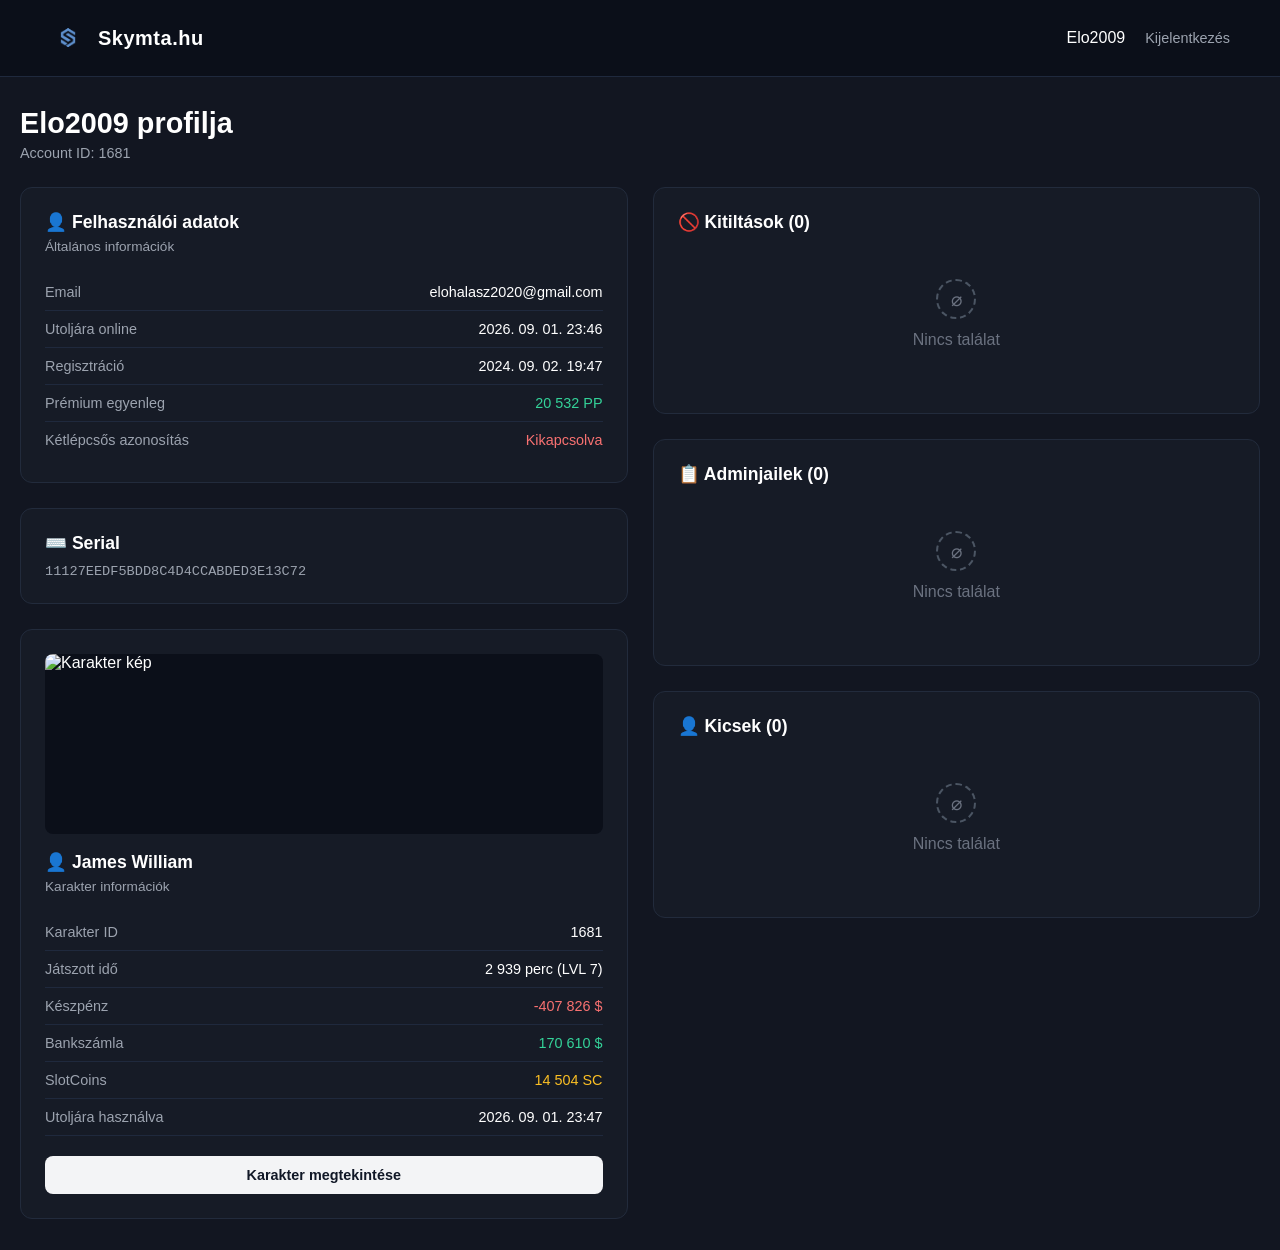
==== profil.html @ 85b5fdb9 "Create profil.html" ====
<!DOCTYPE html>
<html lang="hu">
<head>
    <meta charset="UTF-8">
    <meta name="viewport" content="width=device-width, initial-scale=1.0">
    <title>SkymTA - Profil</title>
    <style>
        * {
            margin: 0;
            padding: 0;
            box-sizing: border-box;
            font-family: 'Segoe UI', Tahoma, Geneva, Verdana, sans-serif;
        }

        body {
            background-color: #121621;
            color: #ffffff;
            min-height: 100vh;
            display: flex;
            flex-direction: column;
        }

        header {
            display: flex;
            justify-content: space-between;
            align-items: center;
            padding: 20px 50px;
            background-color: rgba(11, 15, 25, 0.95);
            border-bottom: 1px solid #1f293d;
        }

        .logo-container {
            display: flex;
            align-items: center;
            gap: 12px;
            text-decoration: none;
        }

        .logo-img {
            max-height: 36px;
            width: auto;
            display: block;
        }

        .logo-text {
            font-size: 1.25rem;
            font-weight: 700;
            color: #ffffff;
            letter-spacing: 0.5px;
        }

        .nav-right {
            display: flex;
            align-items: center;
            gap: 20px;
        }

        .nav-right a {
            color: #9ca3af;
            text-decoration: none;
            font-size: 0.9rem;
            transition: color 0.2s;
        }

        .nav-right a:hover {
            color: #ffffff;
        }

        .main-container {
            max-width: 1300px;
            margin: 30px auto;
            padding: 0 20px;
            width: 100%;
        }

        .profile-title {
            margin-bottom: 25px;
        }

        .profile-title h1 {
            font-size: 1.8rem;
            font-weight: 700;
            color: #ffffff;
            margin-bottom: 4px;
        }

        .profile-title span {
            font-size: 0.9rem;
            color: #9ca3af;
        }

        .grid-layout {
            display: grid;
            grid-template-columns: 1fr 1fr;
            gap: 25px;
        }

        .card {
            background-color: #161b26;
            border: 1px solid #222b3c;
            border-radius: 12px;
            padding: 24px;
        }

        .card-header {
            display: flex;
            align-items: center;
            gap: 10px;
            font-size: 1.1rem;
            font-weight: 600;
            color: #ffffff;
            margin-bottom: 6px;
        }

        .card-sub {
            font-size: 0.85rem;
            color: #9ca3af;
            margin-bottom: 20px;
        }

        .info-row {
            display: flex;
            justify-content: space-between;
            align-items: center;
            padding: 10px 0;
            border-bottom: 1px solid #1f293d;
            font-size: 0.9rem;
        }

        .info-row:last-child {
            border-bottom: none;
        }

        .info-label {
            color: #9ca3af;
        }

        .info-value {
            color: #ffffff;
            font-weight: 500;
        }

        .info-value.green {
            color: #34d399;
        }

        .info-value.red {
            color: #f87171;
        }

        /* Üres szekciók stílusa (Nincs találat) */
        .empty-content {
            display: flex;
            flex-direction: column;
            align-items: center;
            justify-content: center;
            padding: 40px 0;
            color: #6b7280;
            gap: 12px;
        }

        .empty-icon {
            width: 40px;
            height: 40px;
            border: 2px dashed #4b5563;
            border-radius: 50%;
            display: flex;
            align-items: center;
            justify-content: center;
            font-size: 1.2rem;
        }

        /* Karakter kép doboz */
        .char-img-container {
            width: 100%;
            height: 180px;
            border-radius: 8px;
            overflow: hidden;
            margin-bottom: 18px;
            background-color: #0b0f19;
        }

        .char-img-container img {
            width: 100%;
            height: 100%;
            object-fit: cover;
        }

        .btn-action {
            display: block;
            width: 100%;
            background-color: #f3f4f6;
            color: #111827;
            text-align: center;
            padding: 11px;
            border-radius: 8px;
            text-decoration: none;
            font-weight: 600;
            font-size: 0.9rem;
            margin-top: 20px;
            transition: background-color 0.2s;
        }

        .btn-action:hover {
            background-color: #ffffff;
        }
    </style>
</head>
<body>

    <header>
        <a href="index.html" class="logo-container">
            <img src="Skymta.png" alt="SkymTA Logo" class="logo-img">
            <span class="logo-text">Skymta.hu</span>
        </a>
        <div class="nav-right">
            <span>Elo2009</span>
            <a href="ucp.html">Kijelentkezés</a>
        </div>
    </header>

    <div class="main-container">
        <div class="profile-title">
            <h1>Elo2009 profilja</h1>
            <span>Account ID: 1681</span>
        </div>

        <div class="grid-layout">
            <!-- Bal oszlop: Felhasználói adatok & Serial & Karakter -->
            <div style="display: flex; flex-direction: column; gap: 25px;">
                
                <!-- Felhasználói adatok -->
                <div class="card">
                    <div class="card-header">
                        👤 Felhasználói adatok
                    </div>
                    <div class="card-sub">Általános információk</div>
                    
                    <div class="info-row">
                        <span class="info-label">Email</span>
                        <span class="info-value">elohalasz2020@gmail.com</span>
                    </div>
                    <div class="info-row">
                        <span class="info-label">Utoljára online</span>
                        <span class="info-value">2026. 09. 01. 23:46</span>
                    </div>
                    <div class="info-row">
                        <span class="info-label">Regisztráció</span>
                        <span class="info-value">2024. 09. 02. 19:47</span>
                    </div>
                    <div class="info-row">
                        <span class="info-label">Prémium egyenleg</span>
                        <span class="info-value green">20 532 PP</span>
                    </div>
                    <div class="info-row">
                        <span class="info-label">Kétlépcsős azonosítás</span>
                        <span class="info-value red">Kikapcsolva</span>
                    </div>
                </div>

                <!-- Serial -->
                <div class="card">
                    <div class="card-header">
                        ⌨️ Serial
                    </div>
                    <div style="margin-top: 10px; font-family: monospace; font-size: 0.85rem; color: #9ca3af; word-break: break-all;">
                        11127EEDF5BDD8C4D4CCABDED3E13C72
                    </div>
                </div>

                <!-- Karakter Kártya -->
                <div class="card">
                    <div class="char-img-container">
                        <img src="karakter.png" alt="Karakter kép">
                    </div>
                    <div class="card-header">
                        👤 James William
                    </div>
                    <div class="card-sub">Karakter információk</div>

                    <div class="info-row">
                        <span class="info-label">Karakter ID</span>
                        <span class="info-value">1681</span>
                    </div>
                    <div class="info-row">
                        <span class="info-label">Játszott idő</span>
                        <span class="info-value">2 939 perc (LVL 7)</span>
                    </div>
                    <div class="info-row">
                        <span class="info-label">Készpénz</span>
                        <span class="info-value red">-407 826 $</span>
                    </div>
                    <div class="info-row">
                        <span class="info-label">Bankszámla</span>
                        <span class="info-value green">170 610 $</span>
                    </div>
                    <div class="info-row">
                        <span class="info-label">SlotCoins</span>
                        <span class="info-value" style="color: #fbbf24;">14 504 SC</span>
                    </div>
                    <div class="info-row">
                        <span class="info-label">Utoljára használva</span>
                        <span class="info-value">2026. 09. 01. 23:47</span>
                    </div>

                    <a href="#" class="btn-action">Karakter megtekintése</a>
                </div>

            </div>

            <!-- Jobb oszlop: Kitiltások, Adminjailek, Kicsek -->
            <div style="display: flex; flex-direction: column; gap: 25px;">
                
                <!-- Kitiltások -->
                <div class="card">
                    <div class="card-header">
                        🚫 Kitiltások (0)
                    </div>
                    <div class="empty-content">
                        <div class="empty-icon">⌀</div>
                        <span>Nincs találat</span>
                    </div>
                </div>

                <!-- Adminjailek -->
                <div class="card">
                    <div class="card-header">
                        📋 Adminjailek (0)
                    </div>
                    <div class="empty-content">
                        <div class="empty-icon">⌀</div>
                        <span>Nincs találat</span>
                    </div>
                </div>

                <!-- Kicsek -->
                <div class="card">
                    <div class="card-header">
                        👤 Kicsek (0)
                    </div>
                    <div class="empty-content">
                        <div class="empty-icon">⌀</div>
                        <span>Nincs találat</span>
                    </div>
                </div>

            </div>
        </div>
    </div>

</body>
</html>
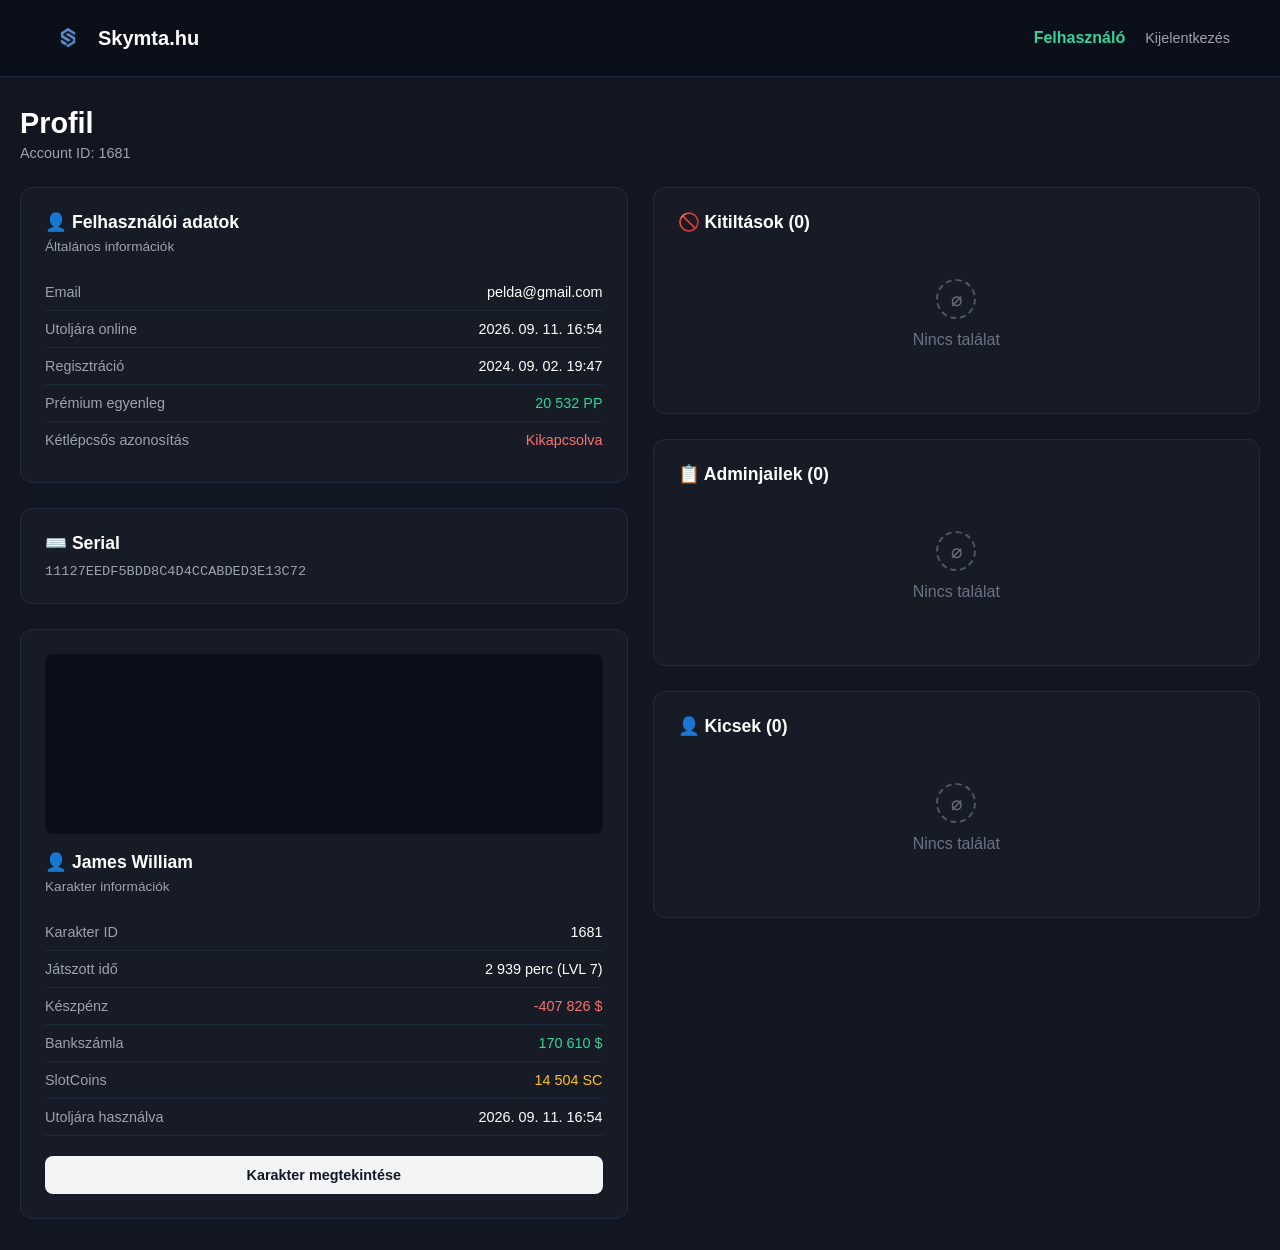
==== commit 01ce4a11: "Update profil.html" ====
--- a/profil.html
+++ b/profil.html
@@ -5,205 +5,39 @@
     <meta name="viewport" content="width=device-width, initial-scale=1.0">
     <title>SkymTA - Profil</title>
     <style>
-        * {
-            margin: 0;
-            padding: 0;
-            box-sizing: border-box;
-            font-family: 'Segoe UI', Tahoma, Geneva, Verdana, sans-serif;
-        }
-
-        body {
-            background-color: #121621;
-            color: #ffffff;
-            min-height: 100vh;
-            display: flex;
-            flex-direction: column;
-        }
-
+        * { margin: 0; padding: 0; box-sizing: border-box; font-family: 'Segoe UI', Tahoma, Geneva, Verdana, sans-serif; }
+        body { background-color: #121621; color: #ffffff; min-height: 100vh; display: flex; flex-direction: column; }
         header {
-            display: flex;
-            justify-content: space-between;
-            align-items: center;
-            padding: 20px 50px;
-            background-color: rgba(11, 15, 25, 0.95);
+            display: flex; justify-content: space-between; align-items: center;
+            padding: 20px 50px; background-color: rgba(11, 15, 25, 0.95);
             border-bottom: 1px solid #1f293d;
         }
-
-        .logo-container {
-            display: flex;
-            align-items: center;
-            gap: 12px;
-            text-decoration: none;
-        }
-
-        .logo-img {
-            max-height: 36px;
-            width: auto;
-            display: block;
-        }
-
-        .logo-text {
-            font-size: 1.25rem;
-            font-weight: 700;
-            color: #ffffff;
-            letter-spacing: 0.5px;
-        }
-
-        .nav-right {
-            display: flex;
-            align-items: center;
-            gap: 20px;
-        }
-
-        .nav-right a {
-            color: #9ca3af;
-            text-decoration: none;
-            font-size: 0.9rem;
-            transition: color 0.2s;
-        }
-
-        .nav-right a:hover {
-            color: #ffffff;
-        }
-
-        .main-container {
-            max-width: 1300px;
-            margin: 30px auto;
-            padding: 0 20px;
-            width: 100%;
-        }
-
-        .profile-title {
-            margin-bottom: 25px;
-        }
-
-        .profile-title h1 {
-            font-size: 1.8rem;
-            font-weight: 700;
-            color: #ffffff;
-            margin-bottom: 4px;
-        }
-
-        .profile-title span {
-            font-size: 0.9rem;
-            color: #9ca3af;
-        }
-
-        .grid-layout {
-            display: grid;
-            grid-template-columns: 1fr 1fr;
-            gap: 25px;
-        }
-
-        .card {
-            background-color: #161b26;
-            border: 1px solid #222b3c;
-            border-radius: 12px;
-            padding: 24px;
-        }
-
-        .card-header {
-            display: flex;
-            align-items: center;
-            gap: 10px;
-            font-size: 1.1rem;
-            font-weight: 600;
-            color: #ffffff;
-            margin-bottom: 6px;
-        }
-
-        .card-sub {
-            font-size: 0.85rem;
-            color: #9ca3af;
-            margin-bottom: 20px;
-        }
-
-        .info-row {
-            display: flex;
-            justify-content: space-between;
-            align-items: center;
-            padding: 10px 0;
-            border-bottom: 1px solid #1f293d;
-            font-size: 0.9rem;
-        }
-
-        .info-row:last-child {
-            border-bottom: none;
-        }
-
-        .info-label {
-            color: #9ca3af;
-        }
-
-        .info-value {
-            color: #ffffff;
-            font-weight: 500;
-        }
-
-        .info-value.green {
-            color: #34d399;
-        }
-
-        .info-value.red {
-            color: #f87171;
-        }
-
-        /* Üres szekciók stílusa (Nincs találat) */
-        .empty-content {
-            display: flex;
-            flex-direction: column;
-            align-items: center;
-            justify-content: center;
-            padding: 40px 0;
-            color: #6b7280;
-            gap: 12px;
-        }
-
-        .empty-icon {
-            width: 40px;
-            height: 40px;
-            border: 2px dashed #4b5563;
-            border-radius: 50%;
-            display: flex;
-            align-items: center;
-            justify-content: center;
-            font-size: 1.2rem;
-        }
-
-        /* Karakter kép doboz */
-        .char-img-container {
-            width: 100%;
-            height: 180px;
-            border-radius: 8px;
-            overflow: hidden;
-            margin-bottom: 18px;
-            background-color: #0b0f19;
-        }
-
-        .char-img-container img {
-            width: 100%;
-            height: 100%;
-            object-fit: cover;
-        }
-
-        .btn-action {
-            display: block;
-            width: 100%;
-            background-color: #f3f4f6;
-            color: #111827;
-            text-align: center;
-            padding: 11px;
-            border-radius: 8px;
-            text-decoration: none;
-            font-weight: 600;
-            font-size: 0.9rem;
-            margin-top: 20px;
-            transition: background-color 0.2s;
-        }
-
-        .btn-action:hover {
-            background-color: #ffffff;
-        }
+        .logo-container { display: flex; align-items: center; gap: 12px; text-decoration: none; }
+        .logo-img { max-height: 36px; width: auto; display: block; }
+        .logo-text { font-size: 1.25rem; font-weight: 700; color: #ffffff; }
+        .nav-right { display: flex; align-items: center; gap: 20px; }
+        .nav-right a { color: #9ca3af; text-decoration: none; font-size: 0.9rem; }
+        .nav-right a:hover { color: #ffffff; }
+        .main-container { max-width: 1300px; margin: 30px auto; padding: 0 20px; width: 100%; }
+        .profile-title { margin-bottom: 25px; }
+        .profile-title h1 { font-size: 1.8rem; font-weight: 700; margin-bottom: 4px; }
+        .profile-title span { font-size: 0.9rem; color: #9ca3af; }
+        .grid-layout { display: grid; grid-template-columns: 1fr 1fr; gap: 25px; }
+        .card { background-color: #161b26; border: 1px solid #222b3c; border-radius: 12px; padding: 24px; }
+        .card-header { display: flex; align-items: center; gap: 10px; font-size: 1.1rem; font-weight: 600; margin-bottom: 6px; }
+        .card-sub { font-size: 0.85rem; color: #9ca3af; margin-bottom: 20px; }
+        .info-row { display: flex; justify-content: space-between; align-items: center; padding: 10px 0; border-bottom: 1px solid #1f293d; font-size: 0.9rem; }
+        .info-row:last-child { border-bottom: none; }
+        .info-label { color: #9ca3af; }
+        .info-value { font-weight: 500; }
+        .info-value.green { color: #34d399; }
+        .info-value.red { color: #f87171; }
+        .empty-content { display: flex; flex-direction: column; align-items: center; justify-content: center; padding: 40px 0; color: #6b7280; gap: 12px; }
+        .empty-icon { width: 40px; height: 40px; border: 2px dashed #4b5563; border-radius: 50%; display: flex; align-items: center; justify-content: center; font-size: 1.2rem; }
+        .char-img-container { width: 100%; height: 180px; border-radius: 8px; overflow: hidden; margin-bottom: 18px; background-color: #0b0f19; }
+        .char-img-container img { width: 100%; height: 100%; object-fit: cover; }
+        .btn-action { display: block; width: 100%; background-color: #f3f4f6; color: #111827; text-align: center; padding: 11px; border-radius: 8px; text-decoration: none; font-weight: 600; font-size: 0.9rem; margin-top: 20px; }
+        .btn-action:hover { background-color: #ffffff; }
     </style>
 </head>
 <body>
@@ -214,139 +48,79 @@
             <span class="logo-text">Skymta.hu</span>
         </a>
         <div class="nav-right">
-            <span>Elo2009</span>
+            <!-- Itt is dinamikusan megjelenik a bejelentkezett név -->
+            <span id="headerUsername" style="color: #34d399; font-weight: 600;">Felhasználó</span>
             <a href="ucp.html">Kijelentkezés</a>
         </div>
     </header>
 
     <div class="main-container">
         <div class="profile-title">
-            <h1>Elo2009 profilja</h1>
+            <h1 id="profileTitleName">Profil</h1>
             <span>Account ID: 1681</span>
         </div>
 
         <div class="grid-layout">
-            <!-- Bal oszlop: Felhasználói adatok & Serial & Karakter -->
+            <!-- Bal oszlop -->
             <div style="display: flex; flex-direction: column; gap: 25px;">
-                
-                <!-- Felhasználói adatok -->
                 <div class="card">
-                    <div class="card-header">
-                        👤 Felhasználói adatok
-                    </div>
+                    <div class="card-header">👤 Felhasználói adatok</div>
                     <div class="card-sub">Általános információk</div>
-                    
-                    <div class="info-row">
-                        <span class="info-label">Email</span>
-                        <span class="info-value">elohalasz2020@gmail.com</span>
-                    </div>
-                    <div class="info-row">
-                        <span class="info-label">Utoljára online</span>
-                        <span class="info-value">2026. 09. 01. 23:46</span>
-                    </div>
-                    <div class="info-row">
-                        <span class="info-label">Regisztráció</span>
-                        <span class="info-value">2024. 09. 02. 19:47</span>
-                    </div>
-                    <div class="info-row">
-                        <span class="info-label">Prémium egyenleg</span>
-                        <span class="info-value green">20 532 PP</span>
-                    </div>
-                    <div class="info-row">
-                        <span class="info-label">Kétlépcsős azonosítás</span>
-                        <span class="info-value red">Kikapcsolva</span>
-                    </div>
+                    <div class="info-row"><span class="info-label">Email</span><span class="info-value">pelda@gmail.com</span></div>
+                    <div class="info-row"><span class="info-label">Utoljára online</span><span class="info-value">2026. 09. 11. 16:54</span></div>
+                    <div class="info-row"><span class="info-label">Regisztráció</span><span class="info-value">2024. 09. 02. 19:47</span></div>
+                    <div class="info-row"><span class="info-label">Prémium egyenleg</span><span class="info-value green">20 532 PP</span></div>
+                    <div class="info-row"><span class="info-label">Kétlépcsős azonosítás</span><span class="info-value red">Kikapcsolva</span></div>
                 </div>
 
-                <!-- Serial -->
                 <div class="card">
-                    <div class="card-header">
-                        ⌨️ Serial
-                    </div>
+                    <div class="card-header">⌨️ Serial</div>
                     <div style="margin-top: 10px; font-family: monospace; font-size: 0.85rem; color: #9ca3af; word-break: break-all;">
                         11127EEDF5BDD8C4D4CCABDED3E13C72
                     </div>
                 </div>
 
-                <!-- Karakter Kártya -->
                 <div class="card">
                     <div class="char-img-container">
-                        <img src="karakter.png" alt="Karakter kép">
+                        <img src="karakter.png" alt="Karakter kép" onerror="this.style.display='none'">
                     </div>
-                    <div class="card-header">
-                        👤 James William
-                    </div>
+                    <div class="card-header">👤 James William</div>
                     <div class="card-sub">Karakter információk</div>
-
-                    <div class="info-row">
-                        <span class="info-label">Karakter ID</span>
-                        <span class="info-value">1681</span>
-                    </div>
-                    <div class="info-row">
-                        <span class="info-label">Játszott idő</span>
-                        <span class="info-value">2 939 perc (LVL 7)</span>
-                    </div>
-                    <div class="info-row">
-                        <span class="info-label">Készpénz</span>
-                        <span class="info-value red">-407 826 $</span>
-                    </div>
-                    <div class="info-row">
-                        <span class="info-label">Bankszámla</span>
-                        <span class="info-value green">170 610 $</span>
-                    </div>
-                    <div class="info-row">
-                        <span class="info-label">SlotCoins</span>
-                        <span class="info-value" style="color: #fbbf24;">14 504 SC</span>
-                    </div>
-                    <div class="info-row">
-                        <span class="info-label">Utoljára használva</span>
-                        <span class="info-value">2026. 09. 01. 23:47</span>
-                    </div>
-
+                    <div class="info-row"><span class="info-label">Karakter ID</span><span class="info-value">1681</span></div>
+                    <div class="info-row"><span class="info-label">Játszott idő</span><span class="info-value">2 939 perc (LVL 7)</span></div>
+                    <div class="info-row"><span class="info-label">Készpénz</span><span class="info-value red">-407 826 $</span></div>
+                    <div class="info-row"><span class="info-label">Bankszámla</span><span class="info-value green">170 610 $</span></div>
+                    <div class="info-row"><span class="info-label">SlotCoins</span><span class="info-value" style="color: #fbbf24;">14 504 SC</span></div>
+                    <div class="info-row"><span class="info-label">Utoljára használva</span><span class="info-value">2026. 09. 11. 16:54</span></div>
                     <a href="#" class="btn-action">Karakter megtekintése</a>
                 </div>
-
             </div>
 
-            <!-- Jobb oszlop: Kitiltások, Adminjailek, Kicsek -->
+            <!-- Jobb oszlop -->
             <div style="display: flex; flex-direction: column; gap: 25px;">
-                
-                <!-- Kitiltások -->
                 <div class="card">
-                    <div class="card-header">
-                        🚫 Kitiltások (0)
-                    </div>
-                    <div class="empty-content">
-                        <div class="empty-icon">⌀</div>
-                        <span>Nincs találat</span>
-                    </div>
+                    <div class="card-header">🚫 Kitiltások (0)</div>
+                    <div class="empty-content"><div class="empty-icon">⌀</div><span>Nincs találat</span></div>
                 </div>
-
-                <!-- Adminjailek -->
                 <div class="card">
-                    <div class="card-header">
-                        📋 Adminjailek (0)
-                    </div>
-                    <div class="empty-content">
-                        <div class="empty-icon">⌀</div>
-                        <span>Nincs találat</span>
-                    </div>
+                    <div class="card-header">📋 Adminjailek (0)</div>
+                    <div class="empty-content"><div class="empty-icon">⌀</div><span>Nincs találat</span></div>
                 </div>
-
-                <!-- Kicsek -->
                 <div class="card">
-                    <div class="card-header">
-                        👤 Kicsek (0)
-                    </div>
-                    <div class="empty-content">
-                        <div class="empty-icon">⌀</div>
-                        <span>Nincs találat</span>
-                    </div>
+                    <div class="card-header">👤 Kicsek (0)</div>
+                    <div class="empty-content"><div class="empty-icon">⌀</div><span>Nincs találat</span></div>
                 </div>
-
             </div>
         </div>
     </div>
 
+    <script>
+        // Betöltéskor kiolvassuk a mentett nevet, amit a bejelentkezésnél beírtak
+        const savedUser = localStorage.getItem("skymta_user");
+        if (savedUser) {
+            document.getElementById("headerUsername").innerText = savedUser;
+            document.getElementById("profileTitleName").innerText = savedUser + " profilja";
+        }
+    </script>
 </body>
 </html>
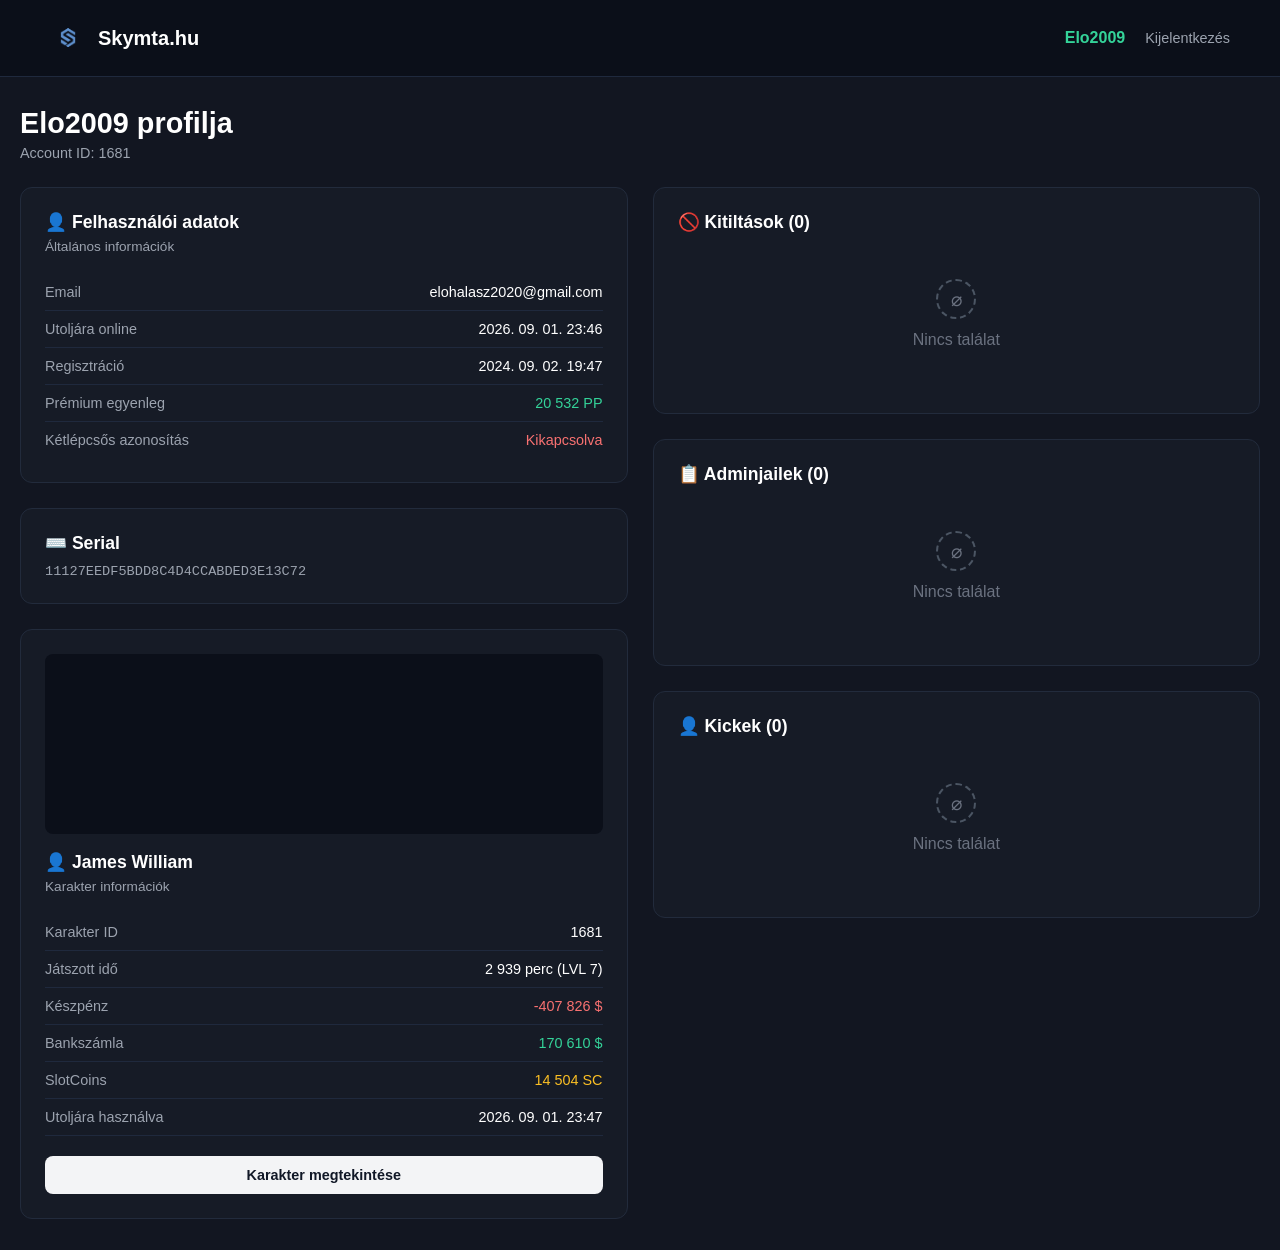
==== commit 14fcbe7a: "Update profil.html" ====
--- a/profil.html
+++ b/profil.html
@@ -48,7 +48,6 @@
             <span class="logo-text">Skymta.hu</span>
         </a>
         <div class="nav-right">
-            <!-- Itt is dinamikusan megjelenik a bejelentkezett név -->
             <span id="headerUsername" style="color: #34d399; font-weight: 600;">Felhasználó</span>
             <a href="ucp.html">Kijelentkezés</a>
         </div>
@@ -57,7 +56,7 @@
     <div class="main-container">
         <div class="profile-title">
             <h1 id="profileTitleName">Profil</h1>
-            <span>Account ID: 1681</span>
+            <span id="accountIdText">Account ID: 1681</span>
         </div>
 
         <div class="grid-layout">
@@ -66,16 +65,16 @@
                 <div class="card">
                     <div class="card-header">👤 Felhasználói adatok</div>
                     <div class="card-sub">Általános információk</div>
-                    <div class="info-row"><span class="info-label">Email</span><span class="info-value">pelda@gmail.com</span></div>
-                    <div class="info-row"><span class="info-label">Utoljára online</span><span class="info-value">2026. 09. 11. 16:54</span></div>
-                    <div class="info-row"><span class="info-label">Regisztráció</span><span class="info-value">2024. 09. 02. 19:47</span></div>
-                    <div class="info-row"><span class="info-label">Prémium egyenleg</span><span class="info-value green">20 532 PP</span></div>
-                    <div class="info-row"><span class="info-label">Kétlépcsős azonosítás</span><span class="info-value red">Kikapcsolva</span></div>
+                    <div class="info-row"><span class="info-label">Email</span><span class="info-value" id="valEmail">elohalasz2020@gmail.com</span></div>
+                    <div class="info-row"><span class="info-label">Utoljára online</span><span class="info-value" id="valLastOnline">2026. 09. 01. 23:46</span></div>
+                    <div class="info-row"><span class="info-label">Regisztráció</span><span class="info-value" id="valReg">2024. 09. 02. 19:47</span></div>
+                    <div class="info-row"><span class="info-label">Prémium egyenleg</span><span class="info-value green" id="valPp">20 532 PP</span></div>
+                    <div class="info-row"><span class="info-label">Kétlépcsős azonosítás</span><span class="info-value red" id="val2fa">Kikapcsolva</span></div>
                 </div>
 
                 <div class="card">
                     <div class="card-header">⌨️ Serial</div>
-                    <div style="margin-top: 10px; font-family: monospace; font-size: 0.85rem; color: #9ca3af; word-break: break-all;">
+                    <div id="valSerial" style="margin-top: 10px; font-family: monospace; font-size: 0.85rem; color: #9ca3af; word-break: break-all;">
                         11127EEDF5BDD8C4D4CCABDED3E13C72
                     </div>
                 </div>
@@ -84,14 +83,14 @@
                     <div class="char-img-container">
                         <img src="karakter.png" alt="Karakter kép" onerror="this.style.display='none'">
                     </div>
-                    <div class="card-header">👤 James William</div>
+                    <div class="card-header" id="valCharName">👤 James William</div>
                     <div class="card-sub">Karakter információk</div>
-                    <div class="info-row"><span class="info-label">Karakter ID</span><span class="info-value">1681</span></div>
-                    <div class="info-row"><span class="info-label">Játszott idő</span><span class="info-value">2 939 perc (LVL 7)</span></div>
-                    <div class="info-row"><span class="info-label">Készpénz</span><span class="info-value red">-407 826 $</span></div>
-                    <div class="info-row"><span class="info-label">Bankszámla</span><span class="info-value green">170 610 $</span></div>
-                    <div class="info-row"><span class="info-label">SlotCoins</span><span class="info-value" style="color: #fbbf24;">14 504 SC</span></div>
-                    <div class="info-row"><span class="info-label">Utoljára használva</span><span class="info-value">2026. 09. 11. 16:54</span></div>
+                    <div class="info-row"><span class="info-label">Karakter ID</span><span class="info-value" id="valCharId">1681</span></div>
+                    <div class="info-row"><span class="info-label">Játszott idő</span><span class="info-value" id="valPlayTime">2 939 perc (LVL 7)</span></div>
+                    <div class="info-row"><span class="info-label">Készpénz</span><span class="info-value red" id="valMoney">-407 826 $</span></div>
+                    <div class="info-row"><span class="info-label">Bankszámla</span><span class="info-value green" id="valBank">170 610 $</span></div>
+                    <div class="info-row"><span class="info-label">SlotCoins</span><span class="info-value" id="valSc" style="color: #fbbf24;">14 504 SC</span></div>
+                    <div class="info-row"><span class="info-label">Utoljára használva</span><span class="info-value" id="valCharLast">2026. 09. 01. 23:47</span></div>
                     <a href="#" class="btn-action">Karakter megtekintése</a>
                 </div>
             </div>
@@ -99,15 +98,15 @@
             <!-- Jobb oszlop -->
             <div style="display: flex; flex-direction: column; gap: 25px;">
                 <div class="card">
-                    <div class="card-header">🚫 Kitiltások (0)</div>
+                    <div class="card-header" id="valBansHeader">🚫 Kitiltások (0)</div>
                     <div class="empty-content"><div class="empty-icon">⌀</div><span>Nincs találat</span></div>
                 </div>
                 <div class="card">
-                    <div class="card-header">📋 Adminjailek (0)</div>
+                    <div class="card-header" id="valJailsHeader">📋 Adminjailek (0)</div>
                     <div class="empty-content"><div class="empty-icon">⌀</div><span>Nincs találat</span></div>
                 </div>
                 <div class="card">
-                    <div class="card-header">👤 Kicsek (0)</div>
+                    <div class="card-header" id="valKicksHeader">👤 Kickek (0)</div>
                     <div class="empty-content"><div class="empty-icon">⌀</div><span>Nincs találat</span></div>
                 </div>
             </div>
@@ -115,12 +114,96 @@
     </div>
 
     <script>
-        // Betöltéskor kiolvassuk a mentett nevet, amit a bejelentkezésnél beírtak
-        const savedUser = localStorage.getItem("skymta_user");
-        if (savedUser) {
-            document.getElementById("headerUsername").innerText = savedUser;
-            document.getElementById("profileTitleName").innerText = savedUser + " profilja";
-        }
+        // Itt tárolhatod a különböző felhasználók adatait!
+        // Ha valaki beírja a nevét, az alábbi adatok fognak betöltődni rá.
+        const usersDatabase = {
+            "Elo2009": {
+                accountId: "1681",
+                email: "elohalasz2020@gmail.com",
+                lastOnline: "2026. 09. 01. 23:46",
+                regDate: "2024. 09. 02. 19:47",
+                pp: "20 532 PP",
+                twoFa: "Kikapcsolva",
+                serial: "11127EEDF5BDD8C4D4CCABDED3E13C72",
+                charName: "James William",
+                charId: "1681",
+                playTime: "2 939 perc (LVL 7)",
+                money: "-407 826 $",
+                bank: "170 610 $",
+                sc: "14 504 SC",
+                charLast: "2026. 09. 01. 23:47",
+                bans: 0,
+                jails: 0,
+                kicks: 0
+            },
+            "AdminPista": {
+                accountId: "42",
+                email: "pista@admin.hu",
+                lastOnline: "2026. 09. 11. 15:20",
+                regDate: "2022. 01. 10. 12:00",
+                pp: "150 000 PP",
+                twoFa: "Bekapcsolva",
+                serial: "9988776654321ABCDEF0123456789",
+                charName: "John Doe",
+                charId: "42",
+                playTime: "15 400 perc (LVL 35)",
+                money: "5 400 000 $",
+                bank: "50 000 000 $",
+                sc: "5 000 SC",
+                charLast: "2026. 09. 11. 15:20",
+                bans: 1,
+                jails: 2,
+                kicks: 4
+            }
+        };
+
+        // Kiolvassuk, hogy ki lépett be
+        const currentUser = localStorage.getItem("skymta_user") || "Elo2009";
+        const data = usersDatabase[currentUser] || {
+            accountId: "9999",
+            email: currentUser + "@skymta.hu",
+            lastOnline: "Ma",
+            regDate: "2026. 01. 01.",
+            pp: "0 PP",
+            twoFa: "Kikapcsolva",
+            serial: "DEMO-SERIAL-123456789",
+            charName: currentUser + " Karaktere",
+            charId: "9999",
+            playTime: "100 perc (LVL 1)",
+            money: "10 000 $",
+            bank: "50 000 $",
+            sc: "100 SC",
+            charLast: "Ma",
+            bans: 0,
+            jails: 0,
+            kicks: 0
+        };
+
+        // Kitöltjük a HTML elemeket a dinamikus adatokkal
+        document.getElementById("headerUsername").innerText = currentUser;
+        document.getElementById("profileTitleName").innerText = currentUser + " profilja";
+        document.getElementById("accountIdText").innerText = "Account ID: " + data.accountId;
+        
+        document.getElementById("valEmail").innerText = data.email;
+        document.getElementById("valLastOnline").innerText = data.lastOnline;
+        document.getElementById("valReg").innerText = data.regDate;
+        document.getElementById("valPp").innerText = data.pp;
+        document.getElementById("val2fa").innerText = data.twoFa;
+        
+        document.getElementById("valSerial").innerText = data.serial;
+        
+        document.getElementById("valCharName").innerText = "👤 " + data.charName;
+        document.getElementById("valCharId").innerText = data.charId;
+        document.getElementById("valPlayTime").innerText = data.playTime;
+        document.getElementById("valMoney").innerText = data.money;
+        document.getElementById("valBank").innerText = data.bank;
+        document.getElementById("valSc").innerText = data.sc;
+        document.getElementById("valCharLast").innerText = data.charLast;
+
+        // Dinamikus címkék a kitiltásokhoz, jailekhez, kickekhez számlálóval
+        document.getElementById("valBansHeader").innerText = "🚫 Kitiltások (" + data.bans + ")";
+        document.getElementById("valJailsHeader").innerText = "📋 Adminjailek (" + data.jails + ")";
+        document.getElementById("valKicksHeader").innerText = "👤 Kickek (" + data.kicks + ")";
     </script>
 </body>
 </html>
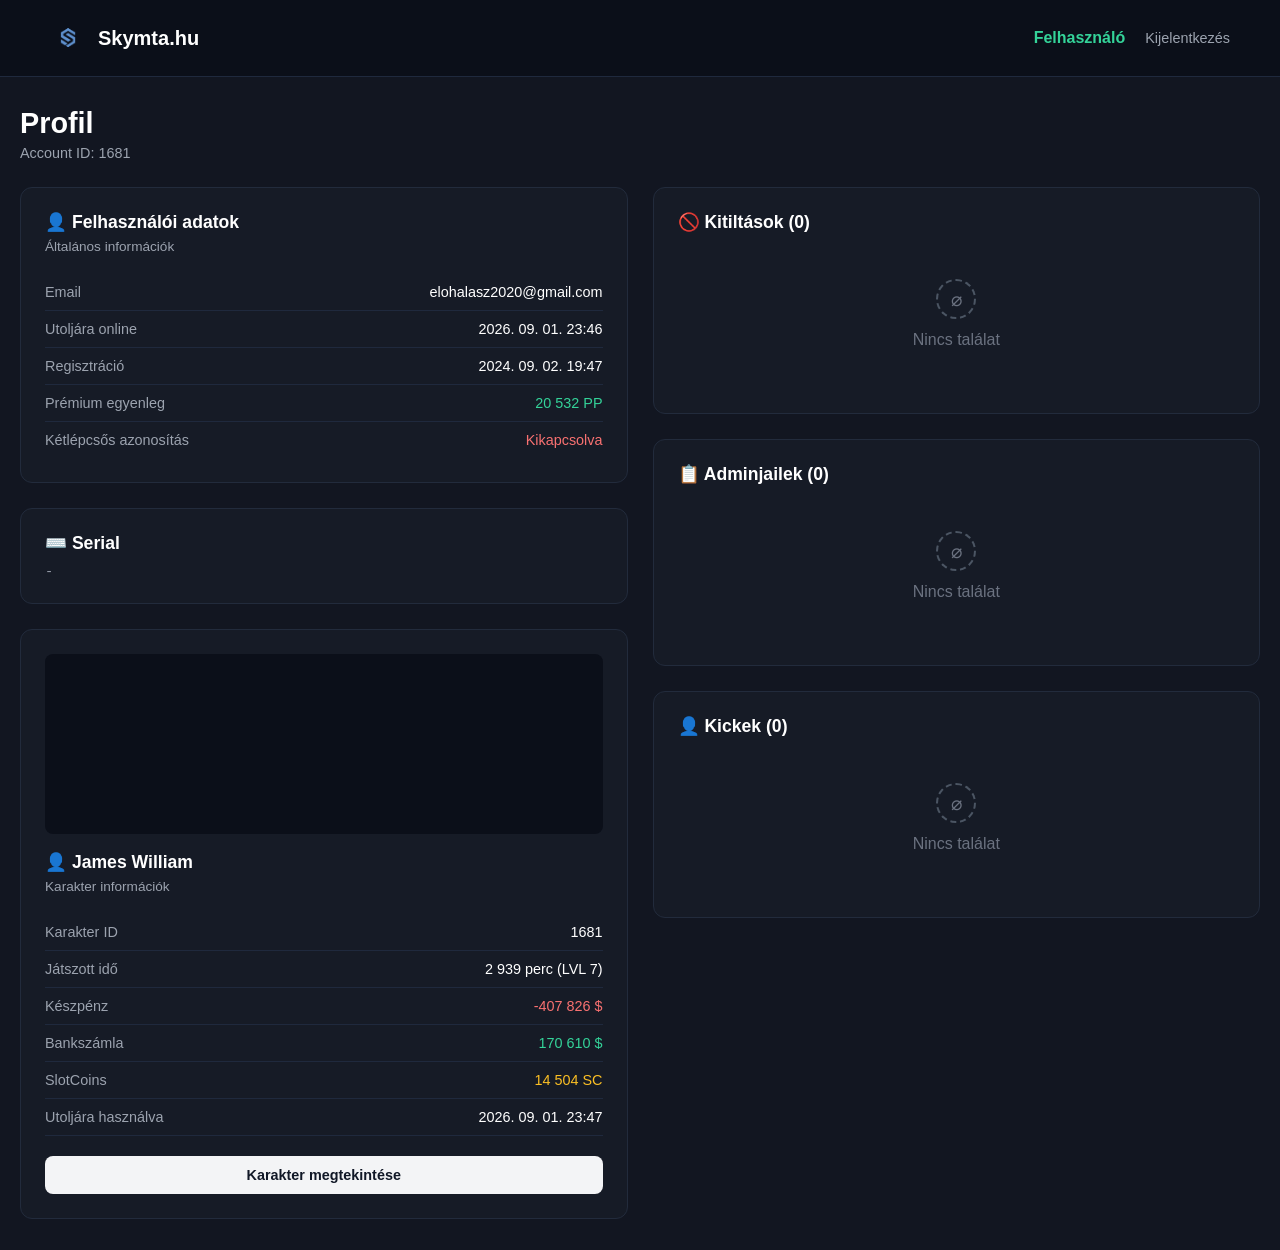
==== commit 543dfc5c: "Update profil.html" ====
--- a/profil.html
+++ b/profil.html
@@ -75,7 +75,7 @@
                 <div class="card">
                     <div class="card-header">⌨️ Serial</div>
                     <div id="valSerial" style="margin-top: 10px; font-family: monospace; font-size: 0.85rem; color: #9ca3af; word-break: break-all;">
-                        11127EEDF5BDD8C4D4CCABDED3E13C72
+                       -
                     </div>
                 </div>
 
@@ -118,49 +118,49 @@
         // Ha valaki beírja a nevét, az alábbi adatok fognak betöltődni rá.
         const usersDatabase = {
             "Elo2009": {
-                accountId: "1681",
-                email: "elohalasz2020@gmail.com",
-                lastOnline: "2026. 09. 01. 23:46",
-                regDate: "2024. 09. 02. 19:47",
-                pp: "20 532 PP",
-                twoFa: "Kikapcsolva",
-                serial: "11127EEDF5BDD8C4D4CCABDED3E13C72",
-                charName: "James William",
-                charId: "1681",
-                playTime: "2 939 perc (LVL 7)",
-                money: "-407 826 $",
-                bank: "170 610 $",
-                sc: "14 504 SC",
-                charLast: "2026. 09. 01. 23:47",
+                accountId: "-",
+                email: "-"
+                lastOnline: "-",
+                regDate: "-",
+                pp: "-",
+                twoFa: "-",
+                serial: "-",
+                charName: "-",
+                charId: "-",
+                playTime: "-",
+                money: "-",
+                bank: "-",
+                sc: "-",
+                charLast: "-",
                 bans: 0,
                 jails: 0,
                 kicks: 0
             },
             "AdminPista": {
-                accountId: "42",
-                email: "pista@admin.hu",
-                lastOnline: "2026. 09. 11. 15:20",
-                regDate: "2022. 01. 10. 12:00",
-                pp: "150 000 PP",
-                twoFa: "Bekapcsolva",
-                serial: "9988776654321ABCDEF0123456789",
-                charName: "John Doe",
-                charId: "42",
-                playTime: "15 400 perc (LVL 35)",
-                money: "5 400 000 $",
-                bank: "50 000 000 $",
-                sc: "5 000 SC",
-                charLast: "2026. 09. 11. 15:20",
-                bans: 1,
-                jails: 2,
-                kicks: 4
+                accountId: "-",
+                email: "-",
+                lastOnline: "-",
+                regDate: "-",
+                pp: "-",
+                twoFa: "-",
+                serial: "-",
+                charName: "-",
+                charId: "-",
+                playTime: "-",
+                money: "-",
+                bank: "-",
+                sc: "-",
+                charLast: "-",
+                bans:-,
+                jails: -,
+                kicks: -
             }
         };
 
         // Kiolvassuk, hogy ki lépett be
         const currentUser = localStorage.getItem("skymta_user") || "Elo2009";
         const data = usersDatabase[currentUser] || {
-            accountId: "9999",
+            accountId: "-",
             email: currentUser + "@skymta.hu",
             lastOnline: "Ma",
             regDate: "2026. 01. 01.",
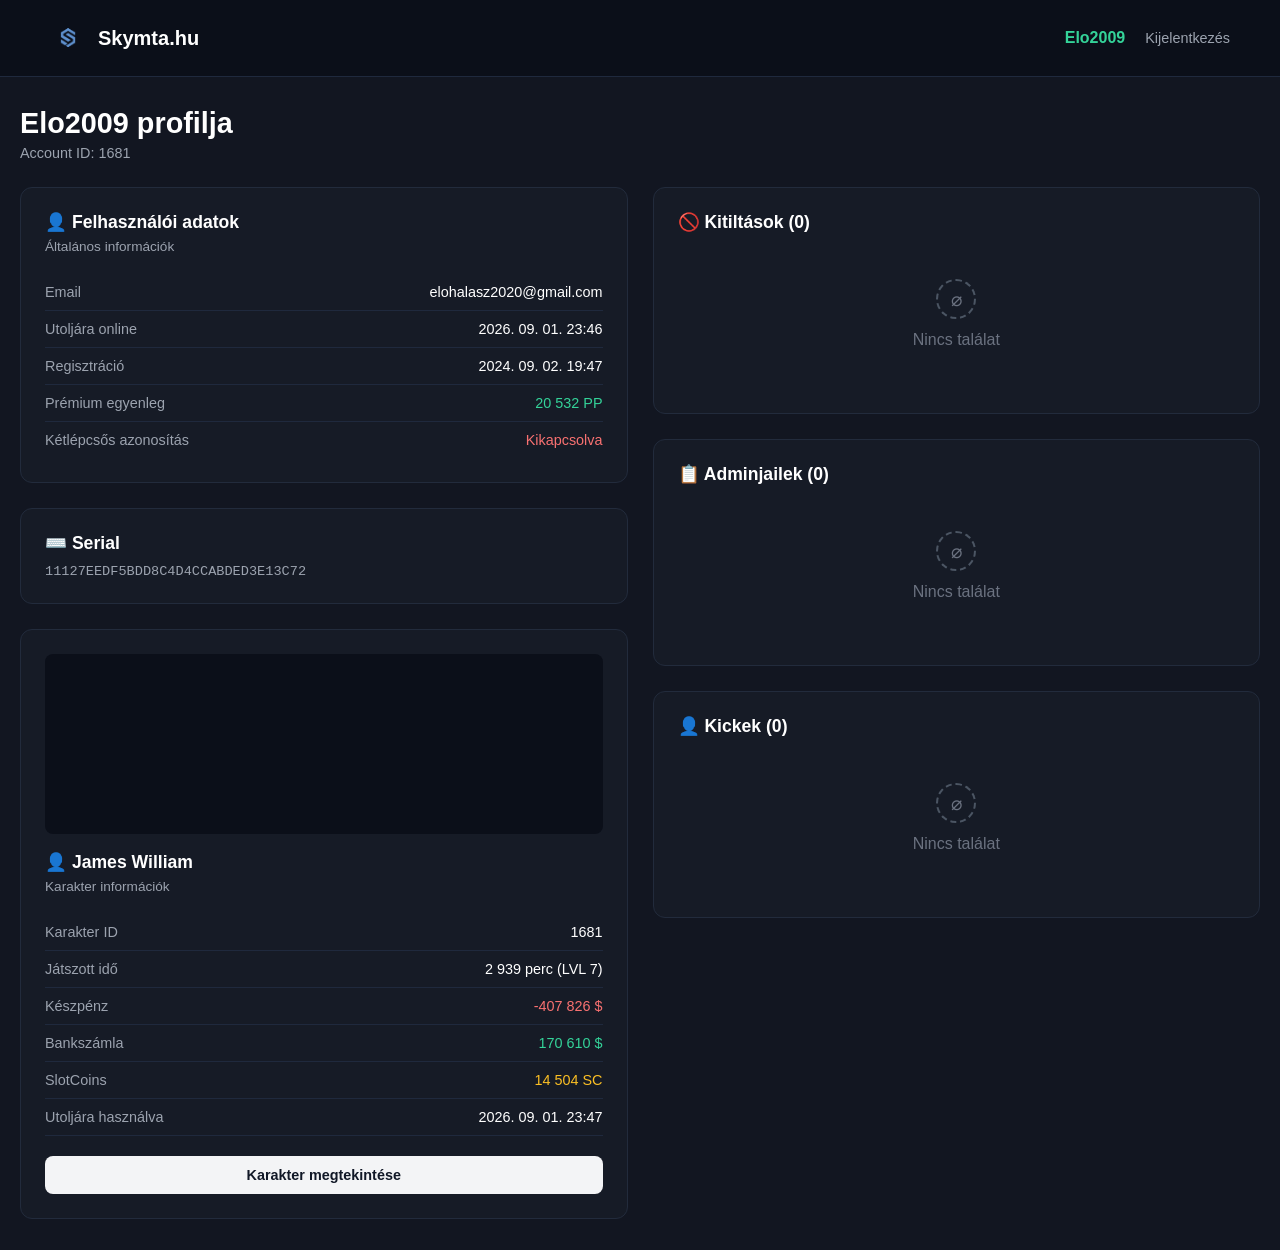
==== commit 050c6d72: "Update profil.html" ====
--- a/profil.html
+++ b/profil.html
@@ -75,7 +75,7 @@
                 <div class="card">
                     <div class="card-header">⌨️ Serial</div>
                     <div id="valSerial" style="margin-top: 10px; font-family: monospace; font-size: 0.85rem; color: #9ca3af; word-break: break-all;">
-                       -
+                        11127EEDF5BDD8C4D4CCABDED3E13C72
                     </div>
                 </div>
 
@@ -114,72 +114,113 @@
     </div>
 
     <script>
-        // Itt tárolhatod a különböző felhasználók adatait!
-        // Ha valaki beírja a nevét, az alábbi adatok fognak betöltődni rá.
+        // Teljes felhasználói adatbázis (1., 2., 3., és 4. profil adatai)
         const usersDatabase = {
+            // 1. Felhasználó
             "Elo2009": {
-                accountId: "-",
-                email: "-"
-                lastOnline: "-",
-                regDate: "-",
-                pp: "-",
-                twoFa: "-",
-                serial: "-",
-                charName: "-",
-                charId: "-",
-                playTime: "-",
-                money: "-",
-                bank: "-",
-                sc: "-",
-                charLast: "-",
+                accountId: "1681",
+                email: "elohalasz2020@gmail.com",
+                lastOnline: "2026. 09. 01. 23:46",
+                regDate: "2024. 09. 02. 19:47",
+                pp: "20 532 PP",
+                twoFa: "Kikapcsolva",
+                serial: "11127EEDF5BDD8C4D4CCABDED3E13C72",
+                charName: "James William",
+                charId: "1681",
+                playTime: "2 939 perc (LVL 7)",
+                money: "-407 826 $",
+                bank: "170 610 $",
+                sc: "14 504 SC",
+                charLast: "2026. 09. 01. 23:47",
                 bans: 0,
                 jails: 0,
                 kicks: 0
             },
-            "AdminPista": {
-                accountId: "-",
-                email: "-",
-                lastOnline: "-",
-                regDate: "-",
-                pp: "-",
-                twoFa: "-",
-                serial: "-",
-                charName: "-",
-                charId: "-",
-                playTime: "-",
-                money: "-",
-                bank: "-",
-                sc: "-",
-                charLast: "-",
-                bans:-,
-                jails: -,
-                kicks: -
+            // 2. Felhasználó
+            "TesztUser": {
+                accountId: "2045",
+                email: "teszteles@gmail.com",
+                lastOnline: "2026. 09. 11. 17:00",
+                regDate: "2025. 05. 12. 10:15",
+                pp: "5 000 PP",
+                twoFa: "Bekapcsolva",
+                serial: "DEADBEEF1234567890ABCDEF",
+                charName: "Alex Stone",
+                charId: "2045",
+                playTime: "1 200 perc (LVL 4)",
+                money: "50 000 $",
+                bank: "200 000 $",
+                sc: "1 200 SC",
+                charLast: "2026. 09. 11. 17:00",
+                bans: 0,
+                jails: 1,
+                kicks: 2
+            },
+            // 3. Felhasználó
+            "HarmadikUser": {
+                accountId: "3012",
+                email: "harmadik@gmail.com",
+                lastOnline: "2026. 09. 10. 14:10",
+                regDate: "2023. 11. 20. 08:30",
+                pp: "12 400 PP",
+                twoFa: "Bekapcsolva",
+                serial: "33334444EEEEFFFF55556666",
+                charName: "Michael Cooper",
+                charId: "3012",
+                playTime: "5 400 perc (LVL 15)",
+                money: "1 500 000 $",
+                bank: "12 000 000 $",
+                sc: "3 400 SC",
+                charLast: "2026. 09. 10. 14:10",
+                bans: 1,
+                jails: 3,
+                kicks: 5
+            },
+            // 4. Felhasználó
+            "NegyedikUser": {
+                accountId: "4099",
+                email: "negyedik@gmail.com",
+                lastOnline: "2026. 09. 09. 21:05",
+                regDate: "2026. 02. 14. 18:00",
+                pp: "800 PP",
+                twoFa: "Kikapcsolva",
+                serial: "999988887777666655554444",
+                charName: "Kevin Durant",
+                charId: "4099",
+                playTime: "450 perc (LVL 2)",
+                money: "12 500 $",
+                bank: "45 000 $",
+                sc: "150 SC",
+                charLast: "2026. 09. 09. 21:05",
+                bans: 0,
+                jails: 0,
+                kicks: 1
             }
         };
 
-        // Kiolvassuk, hogy ki lépett be
+        // Bejelentkezett felhasználó lekérése
         const currentUser = localStorage.getItem("skymta_user") || "Elo2009";
         const data = usersDatabase[currentUser] || {
-            accountId: "-",
-            email: currentUser + "@skymta.hu",
+            accountId: "9999",
+            email: currentUser.toLowerCase() + "@gmail.com",
             lastOnline: "Ma",
             regDate: "2026. 01. 01.",
             pp: "0 PP",
             twoFa: "Kikapcsolva",
-            serial: "DEMO-SERIAL-123456789",
-            charName: currentUser + " Karaktere",
+            serial: "DEMO-SERIAL-99999999",
+            charName: currentUser + " (Karakter)",
             charId: "9999",
-            playTime: "100 perc (LVL 1)",
-            money: "10 000 $",
-            bank: "50 000 $",
-            sc: "100 SC",
+            playTime: "10 perc (LVL 1)",
+            money: "0 $",
+            bank: "0 $",
+            sc: "0 SC",
             charLast: "Ma",
             bans: 0,
             jails: 0,
             kicks: 0
         };
 
-        // Kitöltjük a HTML elemeket a dinamikus adatokkal
+        // Értékek beillesztése a HTML-be
         document.getElementById("headerUsername").innerText = currentUser;
         document.getElementById("profileTitleName").innerText = currentUser + " profilja";
         document.getElementById("accountIdText").innerText = "Account ID: " + data.accountId;
@@ -200,7 +241,7 @@
         document.getElementById("valSc").innerText = data.sc;
         document.getElementById("valCharLast").innerText = data.charLast;
 
-        // Dinamikus címkék a kitiltásokhoz, jailekhez, kickekhez számlálóval
+        // Kitiltások, jailek, kickek számainak frissítése
         document.getElementById("valBansHeader").innerText = "🚫 Kitiltások (" + data.bans + ")";
         document.getElementById("valJailsHeader").innerText = "📋 Adminjailek (" + data.jails + ")";
         document.getElementById("valKicksHeader").innerText = "👤 Kickek (" + data.kicks + ")";
